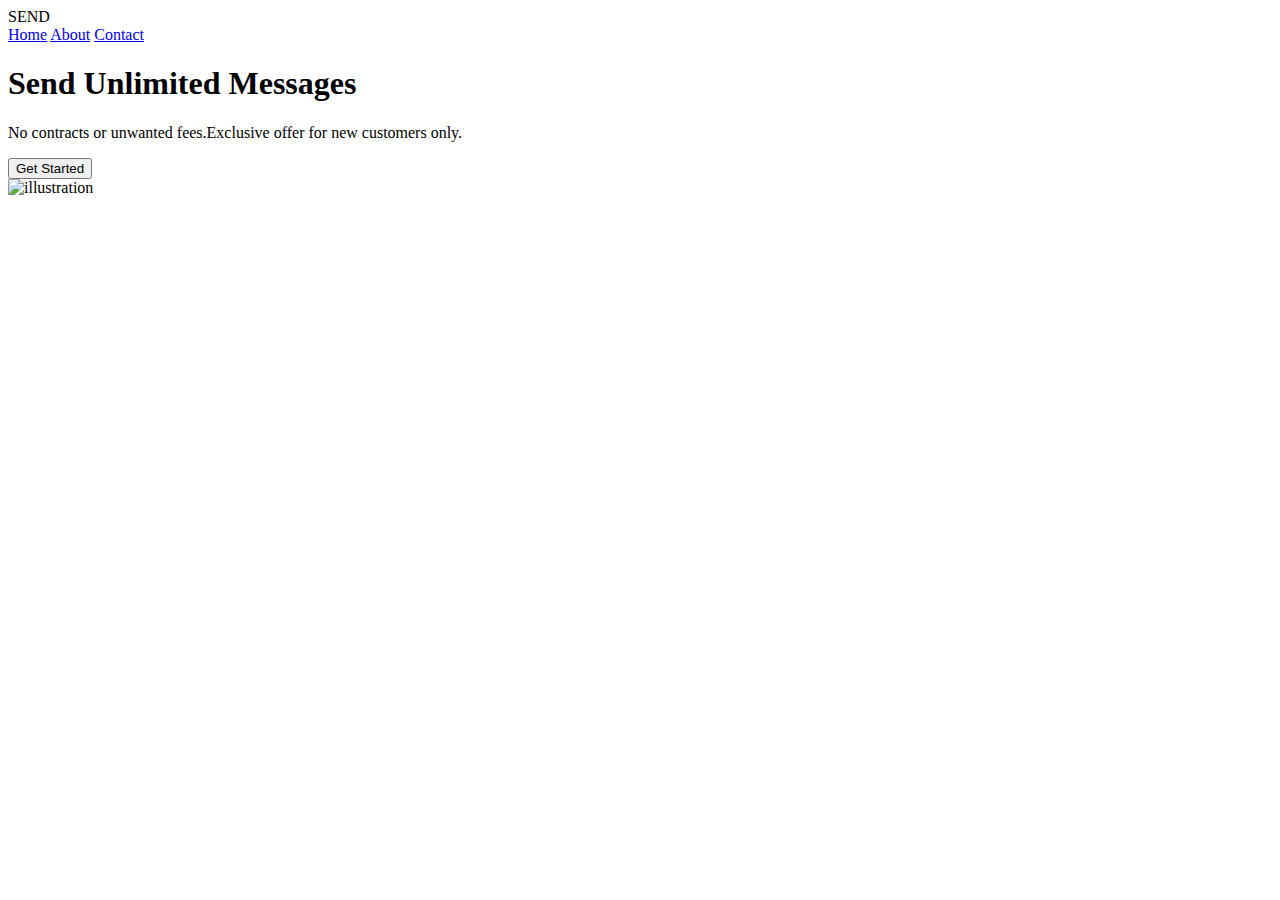
==== SEND_FRONTEND_IN_10Mins/index.html @ 385c8452 "html front added" ====
<!DOCTYPE html>
<html lang="en">

<head>
    <meta charset="UTF-8">
    <meta http-equiv="X-UA-Compatible" content="IE=edge">
    <meta name="viewport" content="width=device-width, initial-scale=1.0">
    <title>SEND</title>
</head>

<body>
    <nav>
        <div class="logo">SEND</div>
        <div class="nav-items">
            <a href="/">Home</a>
            <a href="/">About</a>
            <a href="/">Contact</a>
        </div>
    </nav>
    <section class="hero">
        <div class="hero-container">
            <div class="column-left">
                <h1>Send Unlimited Messages</h1>
                <p>No contracts or unwanted fees.Exclusive offer for new customers only.</p>
                <button>Get Started</button>
            </div>

            <div class="column-right">
                <img src="https://i.pinimg.com/originals/0d/cc/0d/0dcc0d10b064c15b3478c29145d4936d.png" alt="illustration" class="hero-image">


            </div>
        </div>
    </section>
</body>

</html>
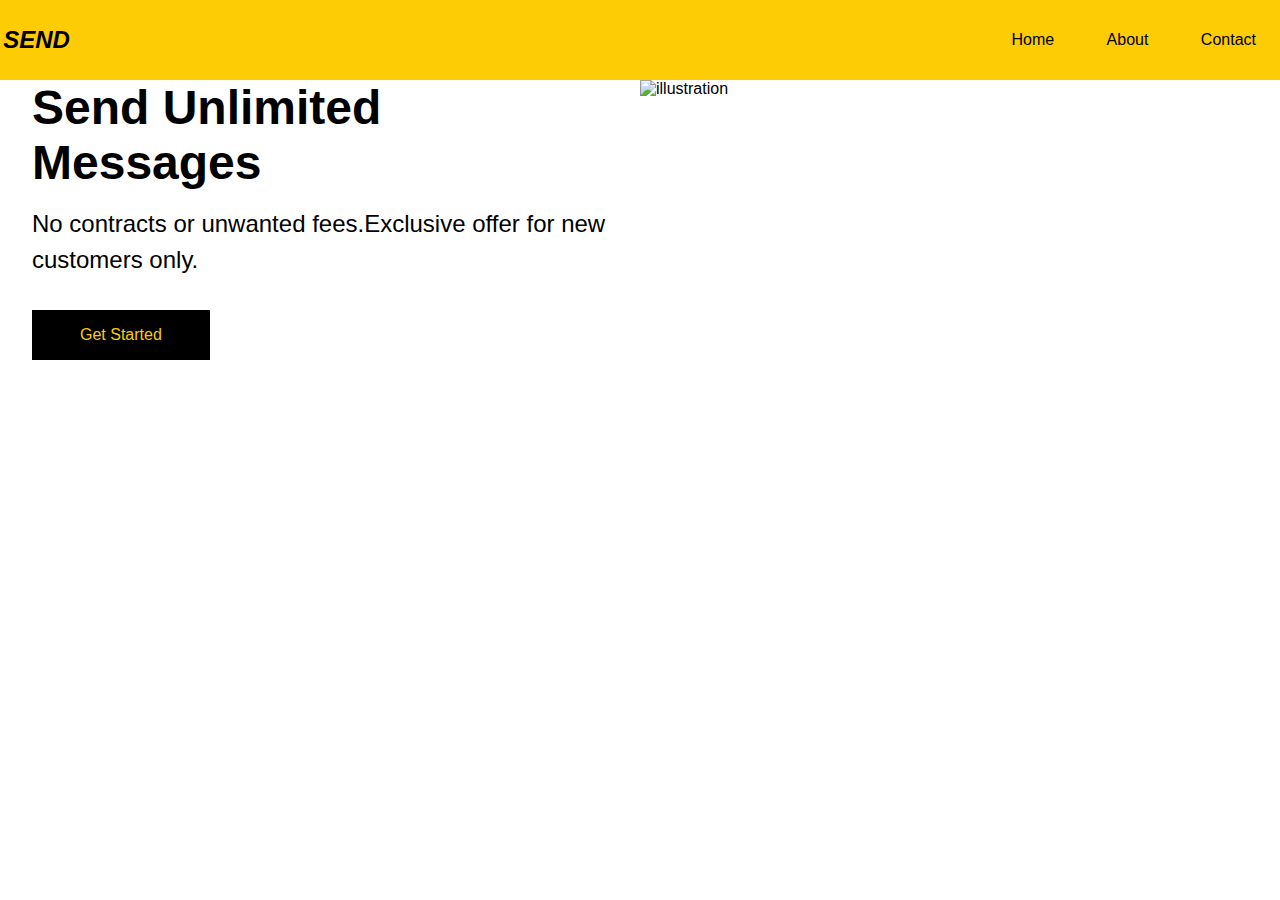
==== commit de1a0c16: "css updated" ====
--- a/SEND_FRONTEND_IN_10Mins/index.html
+++ b/SEND_FRONTEND_IN_10Mins/index.html
@@ -6,6 +6,7 @@
     <meta http-equiv="X-UA-Compatible" content="IE=edge">
     <meta name="viewport" content="width=device-width, initial-scale=1.0">
     <title>SEND</title>
+    <link rel="stylesheet" href="style.css">
 </head>
 
 <body>
--- a/SEND_FRONTEND_IN_10Mins/style.css
+++ b/SEND_FRONTEND_IN_10Mins/style.css
@@ -0,0 +1,64 @@
+* {
+    box-sizing: border-box;
+    margin: 0;
+    padding: 0;
+    font-family: 'Trebuchet MS', 'Lucida Sans Unicode', 'Lucida Grande', 'Lucida Sans', Arial, sans-serif;
+}
+
+nav {
+    height: 80px;
+    background: #fdcc04;
+    display: flex;
+    justify-content: space-between;
+    align-items: center;
+    padding: 0rem calc((100vw-1300px)/2)
+}
+
+.logo {
+    color: black;
+    font-size: 1.5rem;
+    font-weight: bold;
+    font-style: italic;
+    padding: 0.2rem;
+}
+
+nav a {
+    text-decoration: none;
+    color: #000;
+    padding: 0 1.5rem;
+}
+
+.hero-container {
+    display: grid;
+    grid-template-columns: 1fr 1fr;
+    height: 95hv;
+    padding: 3rem calc((100vw-1300px)/2)
+}
+
+.column-left {
+    display: flex;
+    flex-direction: column;
+    justify-content: center;
+    align-items: flex-start;
+    color: #000;
+    padding: 0rem 2rem;
+}
+
+.column-left h1 {
+    margin-bottom: 1rem;
+    font-size: 3rem;
+}
+
+.column-left p {
+    margin-bottom: 2rem;
+    font-size: 1.5rem;
+    line-height: 1.5;
+}
+
+button {
+    padding: 1rem 3rem;
+    font-size: 1rem;
+    border: none;
+    color: #fdcc04;
+    background: #000;
+}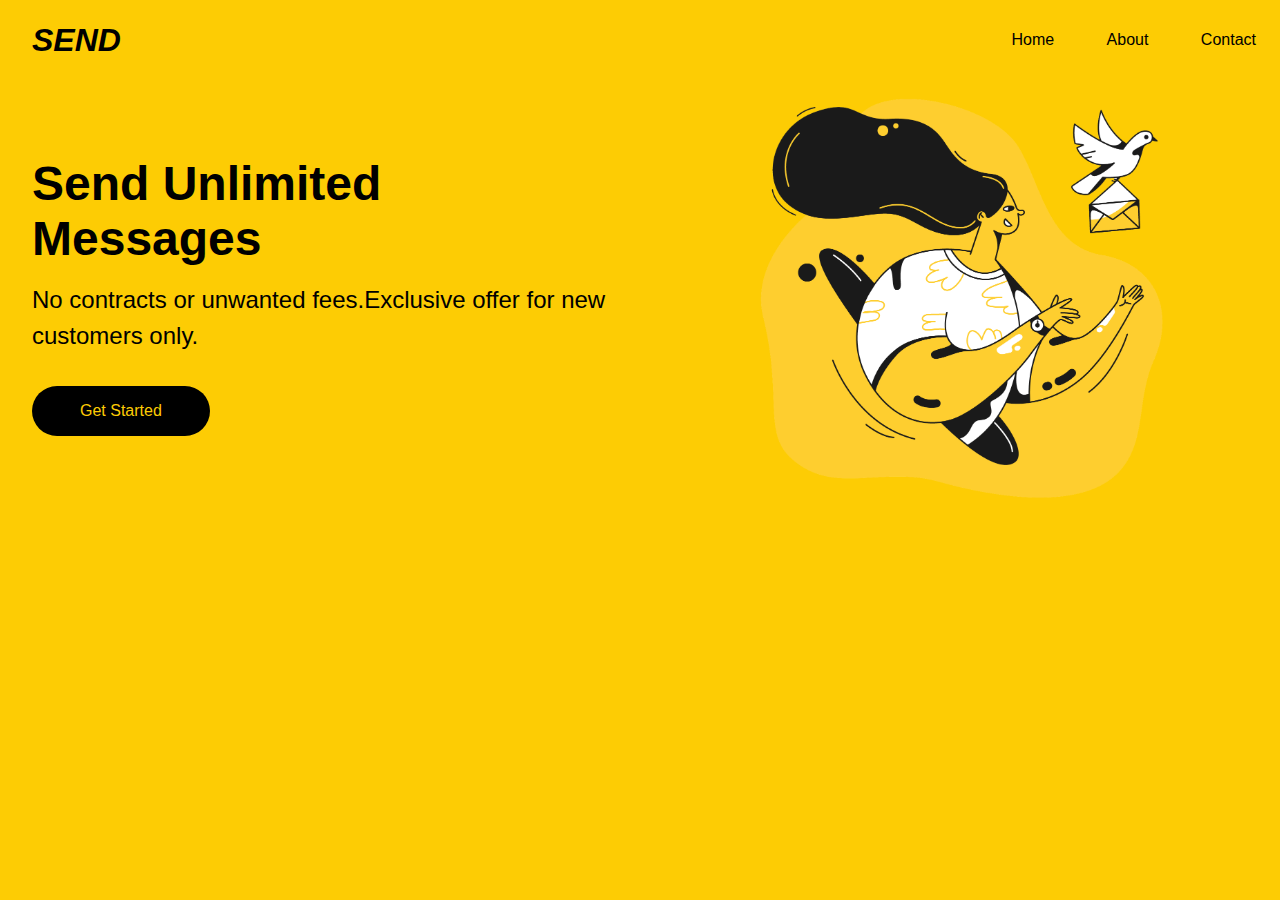
==== commit 598ea2d4: "final website UI" ====
--- a/SEND_FRONTEND_IN_10Mins/index.html
+++ b/SEND_FRONTEND_IN_10Mins/index.html
@@ -27,7 +27,7 @@
             </div>
 
             <div class="column-right">
-                <img src="https://i.pinimg.com/originals/0d/cc/0d/0dcc0d10b064c15b3478c29145d4936d.png" alt="illustration" class="hero-image">
+                <img src="./image.png" alt=" illustration " class="hero-image ">
 
 
             </div>
--- a/SEND_FRONTEND_IN_10Mins/style.css
+++ b/SEND_FRONTEND_IN_10Mins/style.css
@@ -2,6 +2,7 @@
     box-sizing: border-box;
     margin: 0;
     padding: 0;
+    background: #fdcc04;
     font-family: 'Trebuchet MS', 'Lucida Sans Unicode', 'Lucida Grande', 'Lucida Sans', Arial, sans-serif;
 }
 
@@ -16,10 +17,10 @@
 
 .logo {
     color: black;
-    font-size: 1.5rem;
+    font-size: 2rem;
     font-weight: bold;
     font-style: italic;
-    padding: 0.2rem;
+    padding: 0 2rem;
 }
 
 nav a {
@@ -32,6 +33,7 @@
     display: grid;
     grid-template-columns: 1fr 1fr;
     height: 95hv;
+    background: #fdcc04;
     padding: 3rem calc((100vw-1300px)/2)
 }
 
@@ -61,4 +63,30 @@
     border: none;
     color: #fdcc04;
     background: #000;
-}+    cursor: pointer;
+    border-radius: 50px;
+}
+
+button:hover {
+    background: #fff;
+    color: #000;
+}
+
+.column-right {
+    display: flex;
+    justify-content: center;
+    padding: 0rem 2rem;
+}
+
+.hero-image {
+    width: 100%;
+    height: 100%;
+}
+
+@media screen and (max-width:768px) {
+    .hero-container {
+        grid-template-columns:
+    }
+}
+
+;